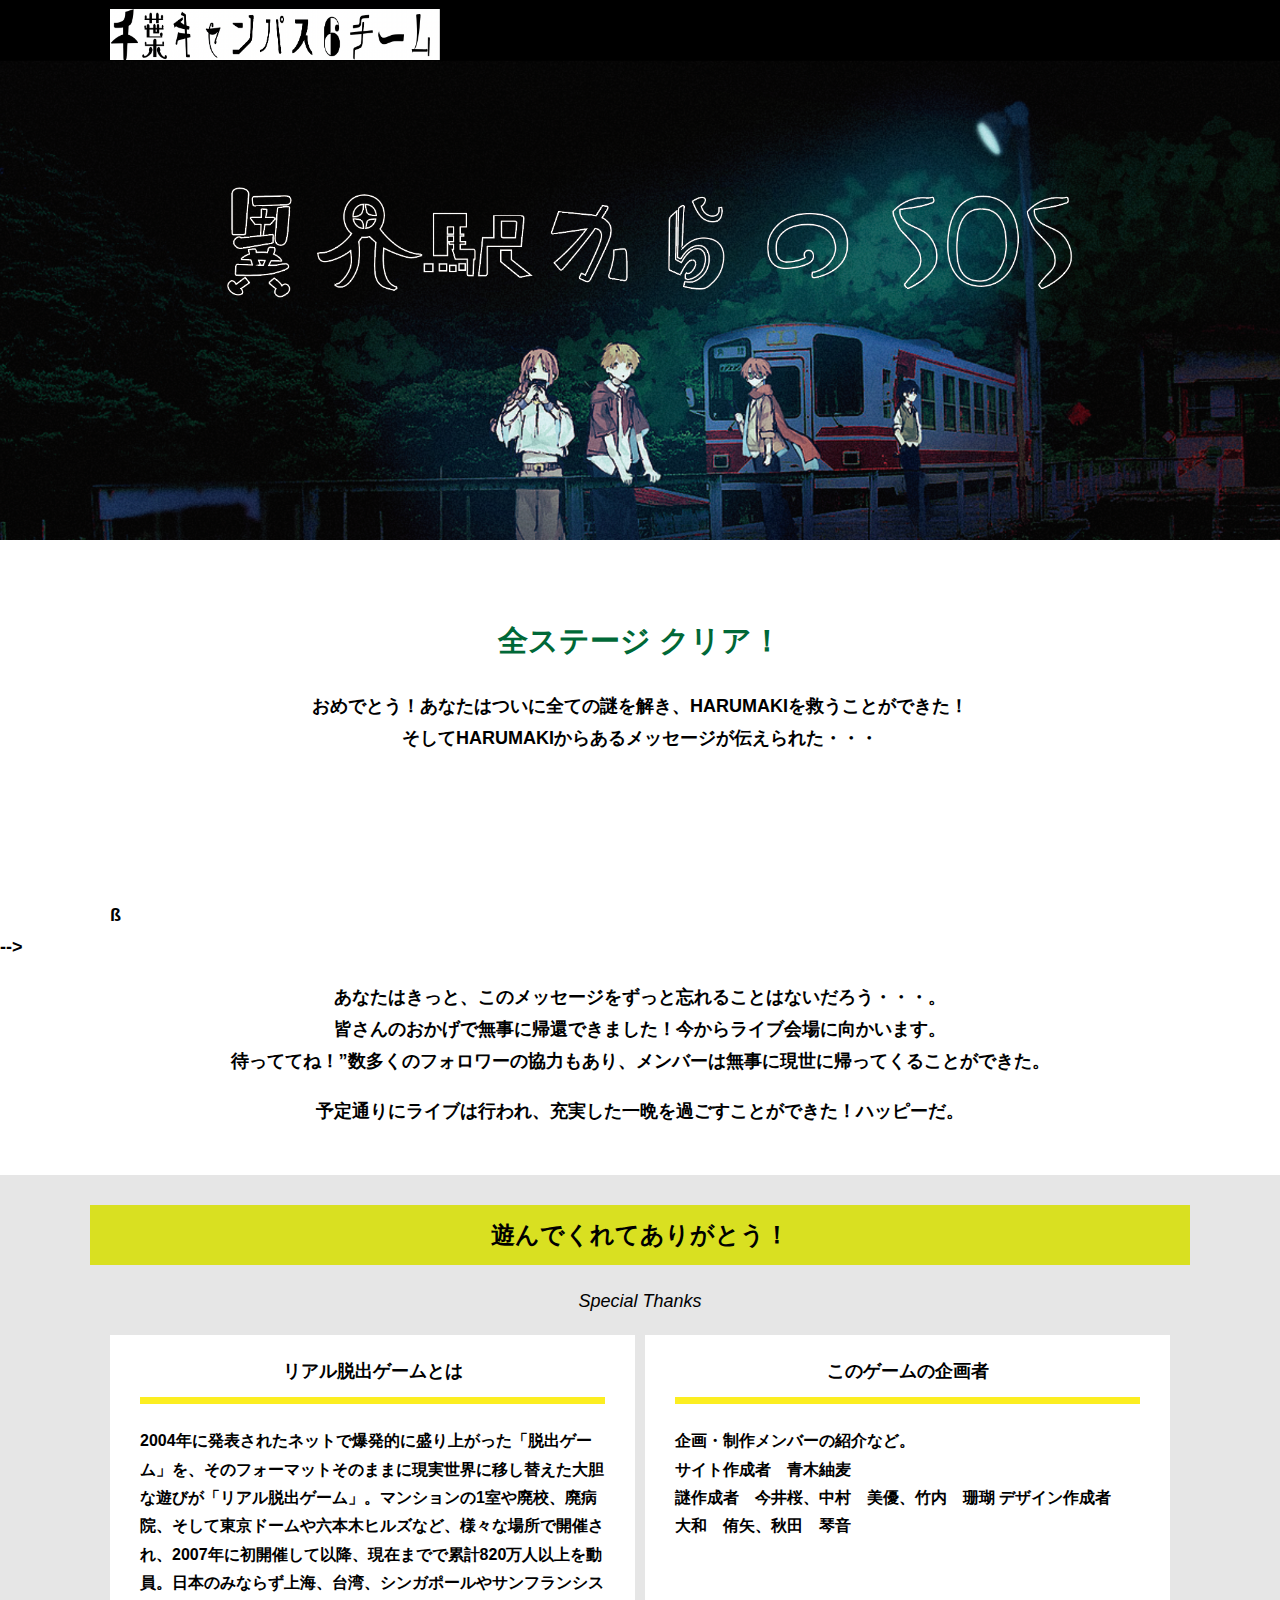
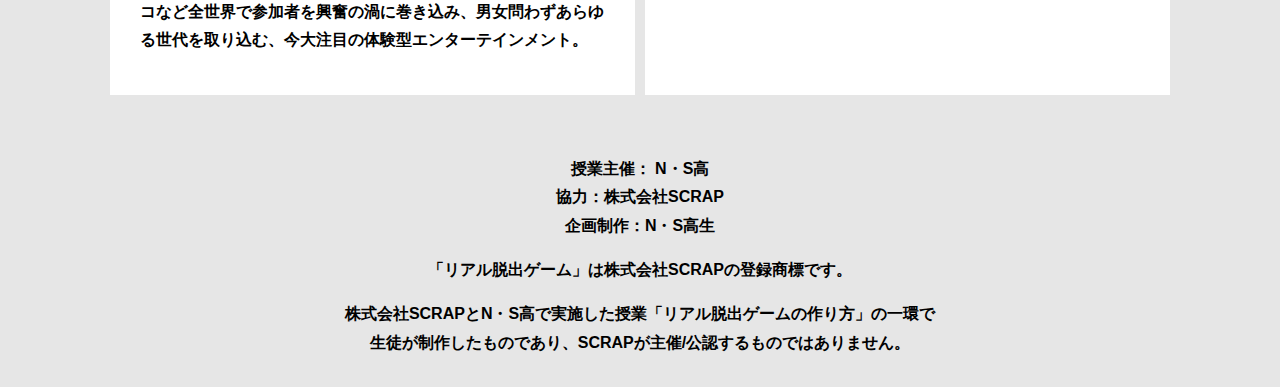
==== final.html @ 04aa4d10 "Update final.html" ====
<!DOCTYPE html>
<html lang="ja">
<head>
  <meta charset="UTF-8">
  <meta http-equiv="X-UA-Compatible" content="IE=edge">
  <meta name="viewport" content="width=device-width, initial-scale=1.0">
  <title>異界駅からのSOS │ Project N</title>
  <link rel="stylesheet" href="assets/css/normalize.css">
  <link rel="stylesheet" href="assets/css/style.css">
</head>
<body>
  <header class="header">
    <div class="container">
      <div class="header__logo"><img src="assets/images/ロゴ.png" alt="チームロゴ"></div>
      <div class="header__name">N・S高生制作サイト</div>
    </div>
  </header>
  <main class="main final-page">
    <!-- タイトルエリア　ここから -->
    <h1 class="main-title"><img src="assets/images/トプ画.png" alt="封鎖された家庭科室からの脱出"></h1>
    <!-- タイトルエリア　ここまで -->
    <section class="section">
      <div class="container">
        <div class="box bg-color--subcolor">
          <h2 class="section-title--border">全ステージ クリア！</h2>
          <p class="text-center">おめでとう！あなたはついに全ての謎を解き、HARUMAKIを救うことができた！<br>
            そしてHARUMAKIからあるメッセージが伝えられた・・・</p>
        </div>
      </div>
    </section>
    <section class="section">
      <div class="container">
          <figure class="image__container">
             <img src="assets/images/stage.png" alt="">
          </figure>

<!--  YouTube貼り付け
            <div class="youtube__container">
              <div class="youtube">
                <iframe width="560" height="315" src="https://www.youtube.com/embed/IRyJe-0Uie0?controls=0" title="YouTube video player" frameborder="0" allow="accelerometer; autoplay; clipboard-write; encrypted-media; gyroscope; picture-in-picture" allowfullscreen></iframe>
              </div>
            </div>
Youtube貼り付けここまで-->
          ß
      </div>
         -->
        <p class="text-center">あなたはきっと、このメッセージをずっと忘れることはないだろう・・・。<br>
          皆さんのおかげで無事に帰還できました！今からライブ会場に向かいます。<br>
          待っててね！”数多くのフォロワーの協力もあり、メンバーは無事に現世に帰ってくることができた。</p>
        <p class="text-center">予定通りにライブは行われ、充実した一晩を過ごすことができた！ハッピーだ。</p>
      </div>
    </section>
    <section class="section bg-color--keycolor">
      <div class="container">
        <h2 class="section-title">遊んでくれてありがとう！</h2>
        <p class="font-eng text-center">Special Thanks</p>
        <div class="row">
          <div class="column">
            <div class="card">
              <h3 class="card__title">リアル脱出ゲームとは</h3>
              <p class="card__content">2004年に発表されたネットで爆発的に盛り上がった「脱出ゲーム」を、そのフォーマットそのままに現実世界に移し替えた大胆な遊びが「リアル脱出ゲーム」。マンションの1室や廃校、廃病院、そして東京ドームや六本木ヒルズなど、様々な場所で開催され、2007年に初開催して以降、現在までで累計820万人以上を動員。日本のみならず上海、台湾、シンガポールやサンフランシスコなど全世界で参加者を興奮の渦に巻き込み、男女問わずあらゆる世代を取り込む、今大注目の体験型エンターテインメント。</p>
            </div>
          </div>
          <div class="column">
            <div class="card">
              <h3 class="card__title">このゲームの企画者</h3>
              <p class="card__content">企画・制作メンバーの紹介など。<br>
                サイト作成者　青木紬麦<br>
                謎作成者　今井桜、中村　美優、竹内　珊瑚                デザイン作成者　大和　侑矢、秋田　琴音</p>
            </div>
          </div>
        </div>
      </div>
    </section>
  </main>
  <footer class="footer section bg-color--gray">
    <div class="container">
        <p class="text-center">授業主催： N・S高<br>協力：株式会社SCRAP<br>企画制作：N・S高生</p>
        <p class="text-center">「リアル脱出ゲーム」は株式会社SCRAPの登録商標です。</p>
        <p class="text-center">株式会社SCRAPとN・S高で実施した授業「リアル脱出ゲームの作り方」の一環で<br>生徒が制作したものであり、SCRAPが主催/公認するものではありません。</p>
    </div>
  </footer>
</body>
</html>
---- assets/css/style.css ----
@charset "UTF-8";
/****************************
 * 共通CSSのテンプレートです。
*****************************/
*,
*::before,
*::after {
  -webkit-box-sizing: border-box;
          box-sizing: border-box;
}

html {
  font-size: 18px;
  -webkit-box-sizing: border-box;
          box-sizing: border-box;
}

body {
  overflow-x: hidden;
  font-family: "游ゴシック体", "Yu Gothic", YuGothic, "ヒラギノ角ゴ Pro", "Hiragino Kaku Gothic Pro", "メイリオ", "Meiryo", sans-serif;
  font-size: 18px;
  line-height: 1.77778;
  font-weight: bold;
  text-decoration: none;
  border: none;
  list-style: none;
  color: #000;
  margin: 0;
}

img {
  width: 100%;
}

figure {
  margin: 0;
}

figcaption {
  margin-top: 30px;
  font-size: 14px;
}

@media screen and (max-width: 767px) {
  figcaption {
    font-size: 13px;
  }
}

input[type=text] {
  font-size: 18px;
  border: none;
  padding: 25px 35px;
  display: block;
  margin: 0 auto;
  max-width: 580px;
  width: 100%;
}

::-webkit-input-placeholder {
  color: #999;
}

:-ms-input-placeholder {
  color: #999;
}

::-ms-input-placeholder {
  color: #999;
}

::placeholder {
  color: #999;
}

button {
  cursor: pointer;
  display: block;
  border: none;
  margin: 0 auto;
  background-color: #006837;
  color: #fff;
  width: 287px;
  height: 55px;
}

/*******************
* Layout
*******************/
.section {
  padding-top: 30px;
  padding-bottom: 30px;
}

.section--clear {
  /* ステージクリア画面 */
  position: fixed;
  display: none;
  /* 読み込み時に一瞬表示されるのを防ぐ */
  -webkit-box-pack: center;
      -ms-flex-pack: center;
          justify-content: center;
  -webkit-box-align: center;
      -ms-flex-align: center;
          align-items: center;
  top: 0;
  bottom: 0;
  left: 0;
  right: 0;
  z-index: 200;
}

.section--clear.isClear {
  display: -webkit-box;
  display: -ms-flexbox;
  display: flex;
}

.container {
  width: 1100px;
  padding-left: 20px;
  padding-right: 20px;
  margin: 0 auto;
}

@media screen and (max-width: 1100px) {
  .container {
    width: calc(100% - 40px);
  }
}

.row {
  display: -webkit-box;
  display: -ms-flexbox;
  display: flex;
  -ms-flex-line-pack: stretch;
      align-content: stretch;
  gap: 10px;
}

.row + .row {
  margin-top: 20px;
}

.column {
  width: 100%;
}

.card {
  background-color: #fff;
  margin-bottom: 20px;
  height: 100%;
}

.card__title {
  font-size: 18px;
  text-align: center;
  margin: 0;
  padding: 20px 30px;
  position: relative;
  cursor: pointer;
}

.card__content {
  -webkit-transition: all 0.3s;
  transition: all 0.3s;
  font-size: 16px;
  padding: 20px 30px;
  margin: 0;
  position: relative;
}

.card__content::before {
  display: block;
  content: '';
  width: calc(100% - 60px);
  height: 7px;
  background-color: #fcee21;
  position: absolute;
  top: -10px;
  left: 30px;
}

.hint-page .card {
  height: auto;
}

.hint-page .card__content {
  display: none;
  text-align: center;
}

.hint-page .card__arrow {
  position: absolute;
  top: calc(50% - 12px);
  right: 45px;
  -webkit-transform: rotate(90deg);
          transform: rotate(90deg);
  -webkit-transition: all 0.3s;
  transition: all 0.3s;
  fill: #009245;
  width: 12px;
  height: 24px;
}

.hint-page .card.is-open .card__content {
  display: block;
}

.hint-page .card.is-open .card__arrow {
  -webkit-transform: rotate(-90deg);
          transform: rotate(-90deg);
}

.box {
  padding: 35px 30px;
}

.youtube {
  position: relative;
  width: 100%;
  padding-top: 56.25%;
}

.youtube iframe {
  position: absolute;
  top: 0;
  left: 0;
  width: 100%;
  height: 100%;
}

.youtube__container {
  max-width: 800px;
  margin: 0 auto;
}

/*********************
* Color
*********************/
.bg-color--keycolor {
  background-color: #e6e6e6;
}

.bg-color--subcolor {
  background-color:　　#9c0000;
}

.bg-color--gray {
  background-color: #e6e6e6;
}

/*********************
* title
**********************/
.main-title {
  margin: 0;
}

.sub-title {
  text-align: center;
  font-size: 18px;
  line-height: 1.66667;
}

.sub-title__bg {
  background-color: #fcee21;
  padding-left: 1rem;
  padding-right: 1rem;
}

.section-title {
  font-size: 24px;
  line-height: 1.75;
  text-align: center;
  padding: 9px 20px;
  background-color: #d9e021;
  margin: 0 -20px 20px -20px;
}

.section-title__stage {
  display: inline-block;
  margin-right: 2rem;
}

.section-title--keycolorlight {
  background-color: #8cc63f;
}

.section-title--keycolorlight .section-title__stage {
  color: #fff;
}

.section-title--keycolor {
  background-color: ##6d0000;
}

.section-title--story {
  width: 330px;
  margin: 0 auto 20px;
}

.section-title--border {
  position: relative;
  font-size: 30px;
  text-align: center;
  line-height: 1.06667;
  margin: 0;
  padding-bottom: 15px;
  color: #006837;
}

.section-title--border::after {
  position: absolute;
  bottom: 0;
  left: calc(50% - 95px);
  display: block;
  content: '';
  background-color: #fff;
  height: 2.6px;
  width: 190px;
}

/******************
* text
******************/
.font-eng {
  font-style: italic;
  font-weight: normal;
}

/*************************
* Button
*************************/
.btn {
  display: block;
  text-decoration: none;
  cursor: pointer;
  background-color: #006837;
  color: #fff;
  font-size: 24px;
  line-height: 1.54167;
  text-align: center;
  padding: 11.5px;
  width: calc(100% - 40px);
  max-width: 700px;
  margin: 10px auto;
  position: relative;
}

.btn:hover {
  opacity: 0.7;
}

.btn__arrow {
  position: absolute;
  top: calc(50% - 12px);
  right: 15px;
  fill: #fff;
  width: 12px;
  height: 24px;
}

/****************
* header
*****************/
.header {
  background-color: #000;
  height: 60px;
}

.header .container {
  display: -webkit-box;
  display: -ms-flexbox;
  display: flex;
  -webkit-box-pack: justify;
      -ms-flex-pack: justify;
          justify-content: space-between;
  -webkit-box-align: center;
      -ms-flex-align: center;
          align-items: center;
  height: 100%;
}

.header__logo {
  width: 330px;
  height: 42px;
}

.header__name {
  font-size: 20px;
  line-height: 1.1;
}

.footer {
  font-size: 16px;
}

.footer p:first-child {
  margin-top: 0;
}

.footer p:last-child {
  margin-bottom: 0;
}

/********************
* main
********************/
.story__note {
  margin: 0;
}

.story__note__outer {
  width: 860px;
  display: -webkit-box;
  display: -ms-flexbox;
  display: flex;
  padding: 20px;
  margin: 20px auto;
  -webkit-box-pack: center;
      -ms-flex-pack: center;
          justify-content: center;
}

@media screen and (max-width: 940px) {
  .story__note__outer {
    width: 100%;
  }
}

.stage-column__container + .stage-column__container {
  border-top: 2px solid #fff;
}

.answer {
  font-size: 18px;
  margin-bottom: 20px;
  line-height: 80px;
  word-spacing: 20px;
}

.err-message {
  color: #c1272d;
  font-size: 18px;
  text-align: center;
}

.link-hint {
  text-align: center;
  display: block;
  margin-top: 20px;
}

.clear-message {
  background-color: #d9e021;
  padding: 30px 30px 60px;
  position: relative;
}

.clear-message__title {
  position: relative;
  display: block;
  text-align: center;
  color: #006837;
  font-size: 30px;
  padding-bottom: 10px;
  margin-bottom: 35px;
}

.clear-message__title::after {
  content: '';
  position: absolute;
  display: block;
  width: 183px;
  height: 2px;
  background-color: #fff;
  bottom: 0;
  left: calc(50% - (183px/2));
}

.clear-message__content {
  text-align: center;
}

.clear-message__btn {
  position: absolute;
  bottom: -30px;
  left: calc(50% - 144px);
  width: 288px;
  margin: 0;
}

/********************
* Utility
********************/
.text-center {
  text-align: center;
}

.text-left {
  text-align: left;
}

.text-right {
  text-align: right;
}

.hidden {
  display: none;
}
/*# sourceMappingURL=style.css.map */
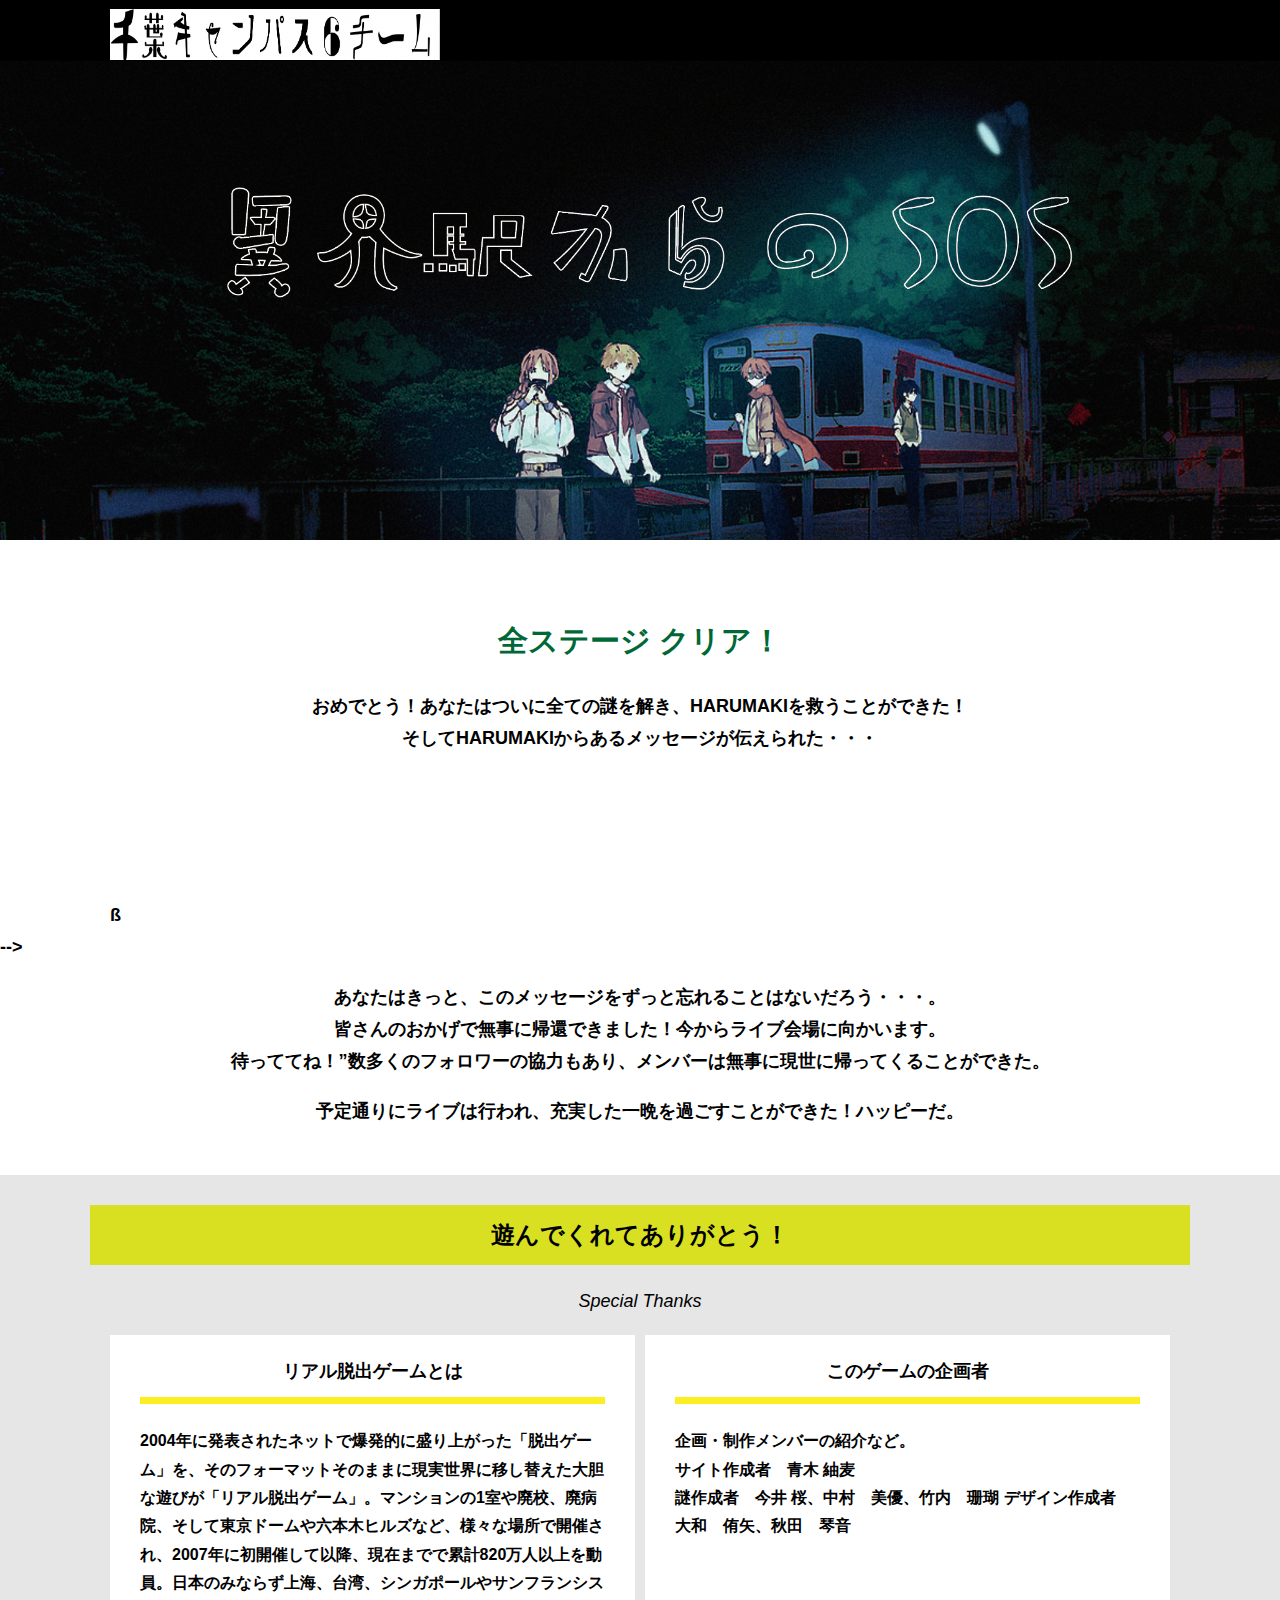
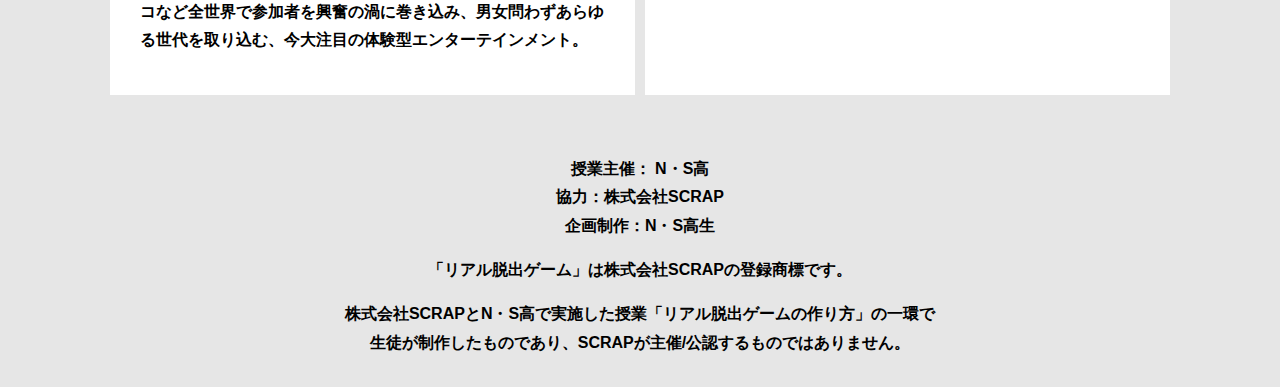
==== commit b7350d99: "Update final.html" ====
--- a/final.html
+++ b/final.html
@@ -65,8 +65,8 @@
             <div class="card">
               <h3 class="card__title">このゲームの企画者</h3>
               <p class="card__content">企画・制作メンバーの紹介など。<br>
-                サイト作成者　青木紬麦<br>
-                謎作成者　今井桜、中村　美優、竹内　珊瑚                デザイン作成者　大和　侑矢、秋田　琴音</p>
+                サイト作成者　青木 紬麦<br>
+                謎作成者　今井 桜、中村　美優、竹内　珊瑚                デザイン作成者　大和　侑矢、秋田　琴音</p>
             </div>
           </div>
         </div>
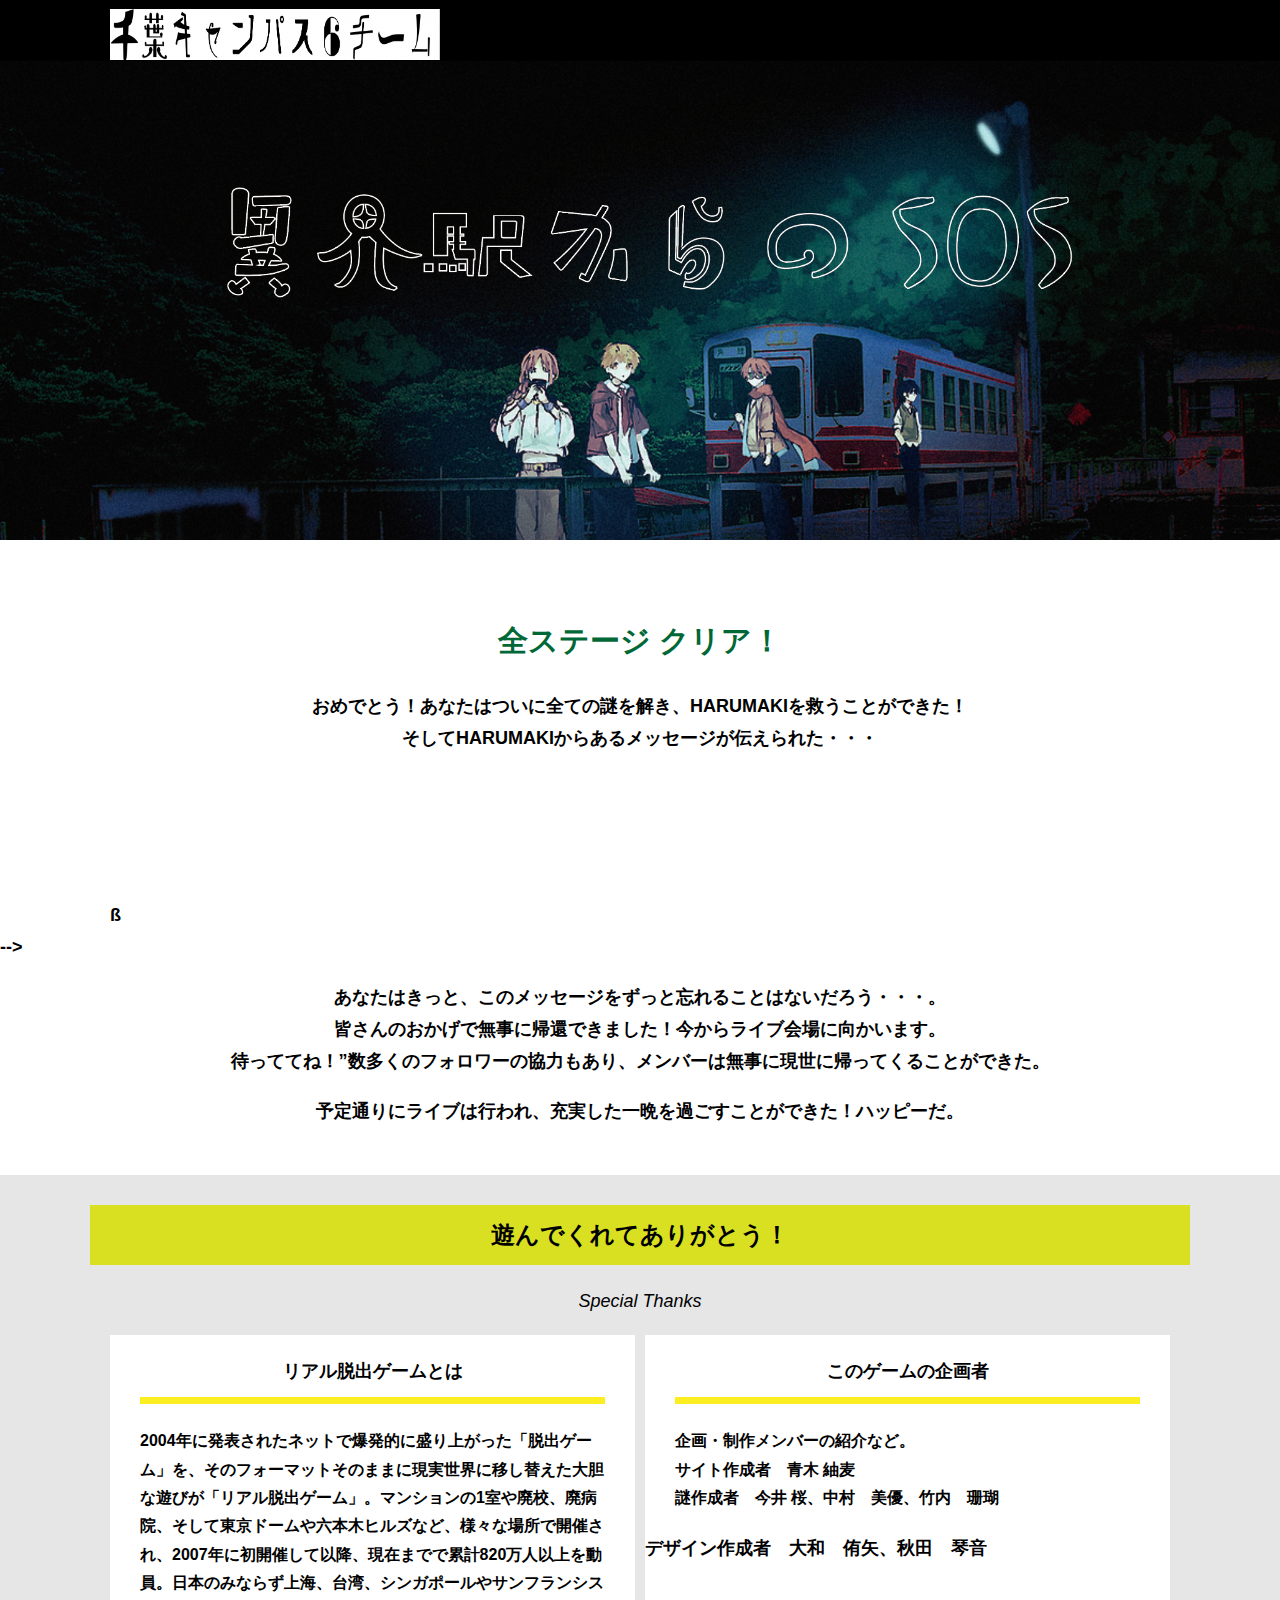
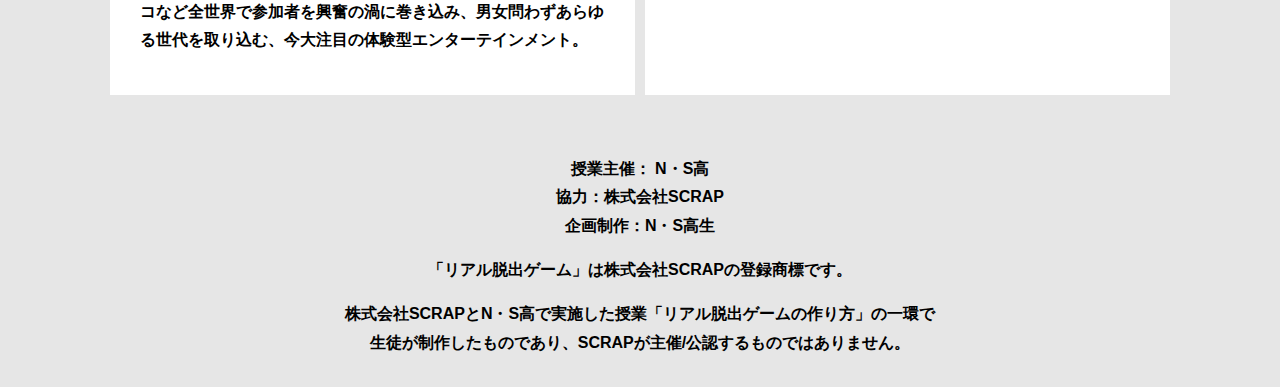
==== commit 6c851f3d: "Update final.html" ====
--- a/final.html
+++ b/final.html
@@ -66,7 +66,7 @@
               <h3 class="card__title">このゲームの企画者</h3>
               <p class="card__content">企画・制作メンバーの紹介など。<br>
                 サイト作成者　青木 紬麦<br>
-                謎作成者　今井 桜、中村　美優、竹内　珊瑚                デザイン作成者　大和　侑矢、秋田　琴音</p>
+                謎作成者　今井 桜、中村　美優、竹内　珊瑚 </p>デザイン作成者　大和　侑矢、秋田　琴音</p>
             </div>
           </div>
         </div>
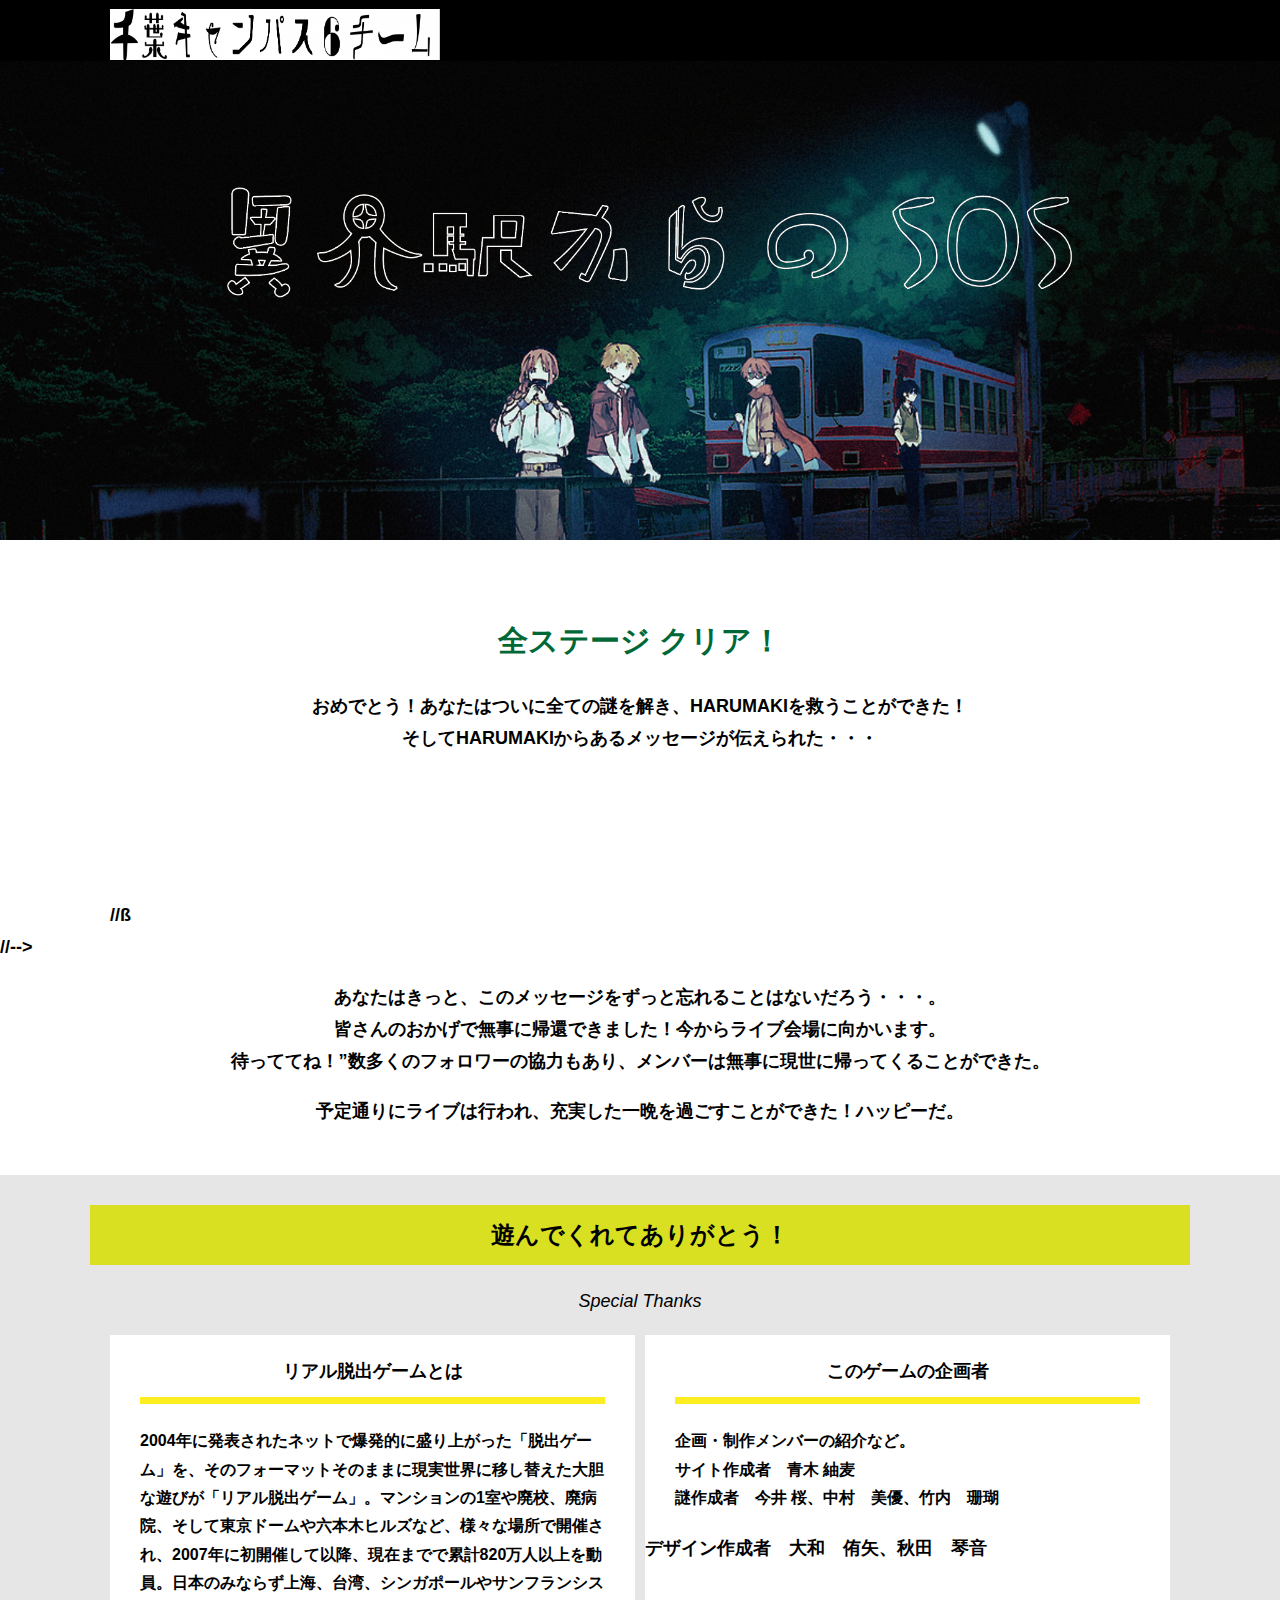
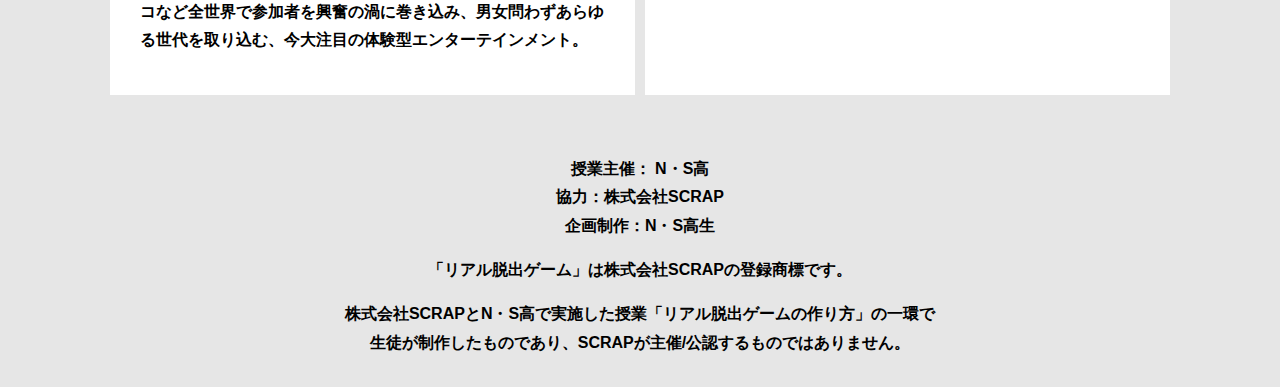
==== commit 4417a809: "Update final.html" ====
--- a/final.html
+++ b/final.html
@@ -41,9 +41,9 @@
               </div>
             </div>
 Youtube貼り付けここまで-->
-          ß
+          //ß
       </div>
-         -->
+         //-->
         <p class="text-center">あなたはきっと、このメッセージをずっと忘れることはないだろう・・・。<br>
           皆さんのおかげで無事に帰還できました！今からライブ会場に向かいます。<br>
           待っててね！”数多くのフォロワーの協力もあり、メンバーは無事に現世に帰ってくることができた。</p>
@@ -66,7 +66,8 @@
               <h3 class="card__title">このゲームの企画者</h3>
               <p class="card__content">企画・制作メンバーの紹介など。<br>
                 サイト作成者　青木 紬麦<br>
-                謎作成者　今井 桜、中村　美優、竹内　珊瑚 </p>デザイン作成者　大和　侑矢、秋田　琴音</p>
+                謎作成者　今井 桜、中村　美優、竹内　珊瑚 </p>
+                デザイン作成者　大和　侑矢、秋田　琴音</p>
             </div>
           </div>
         </div>
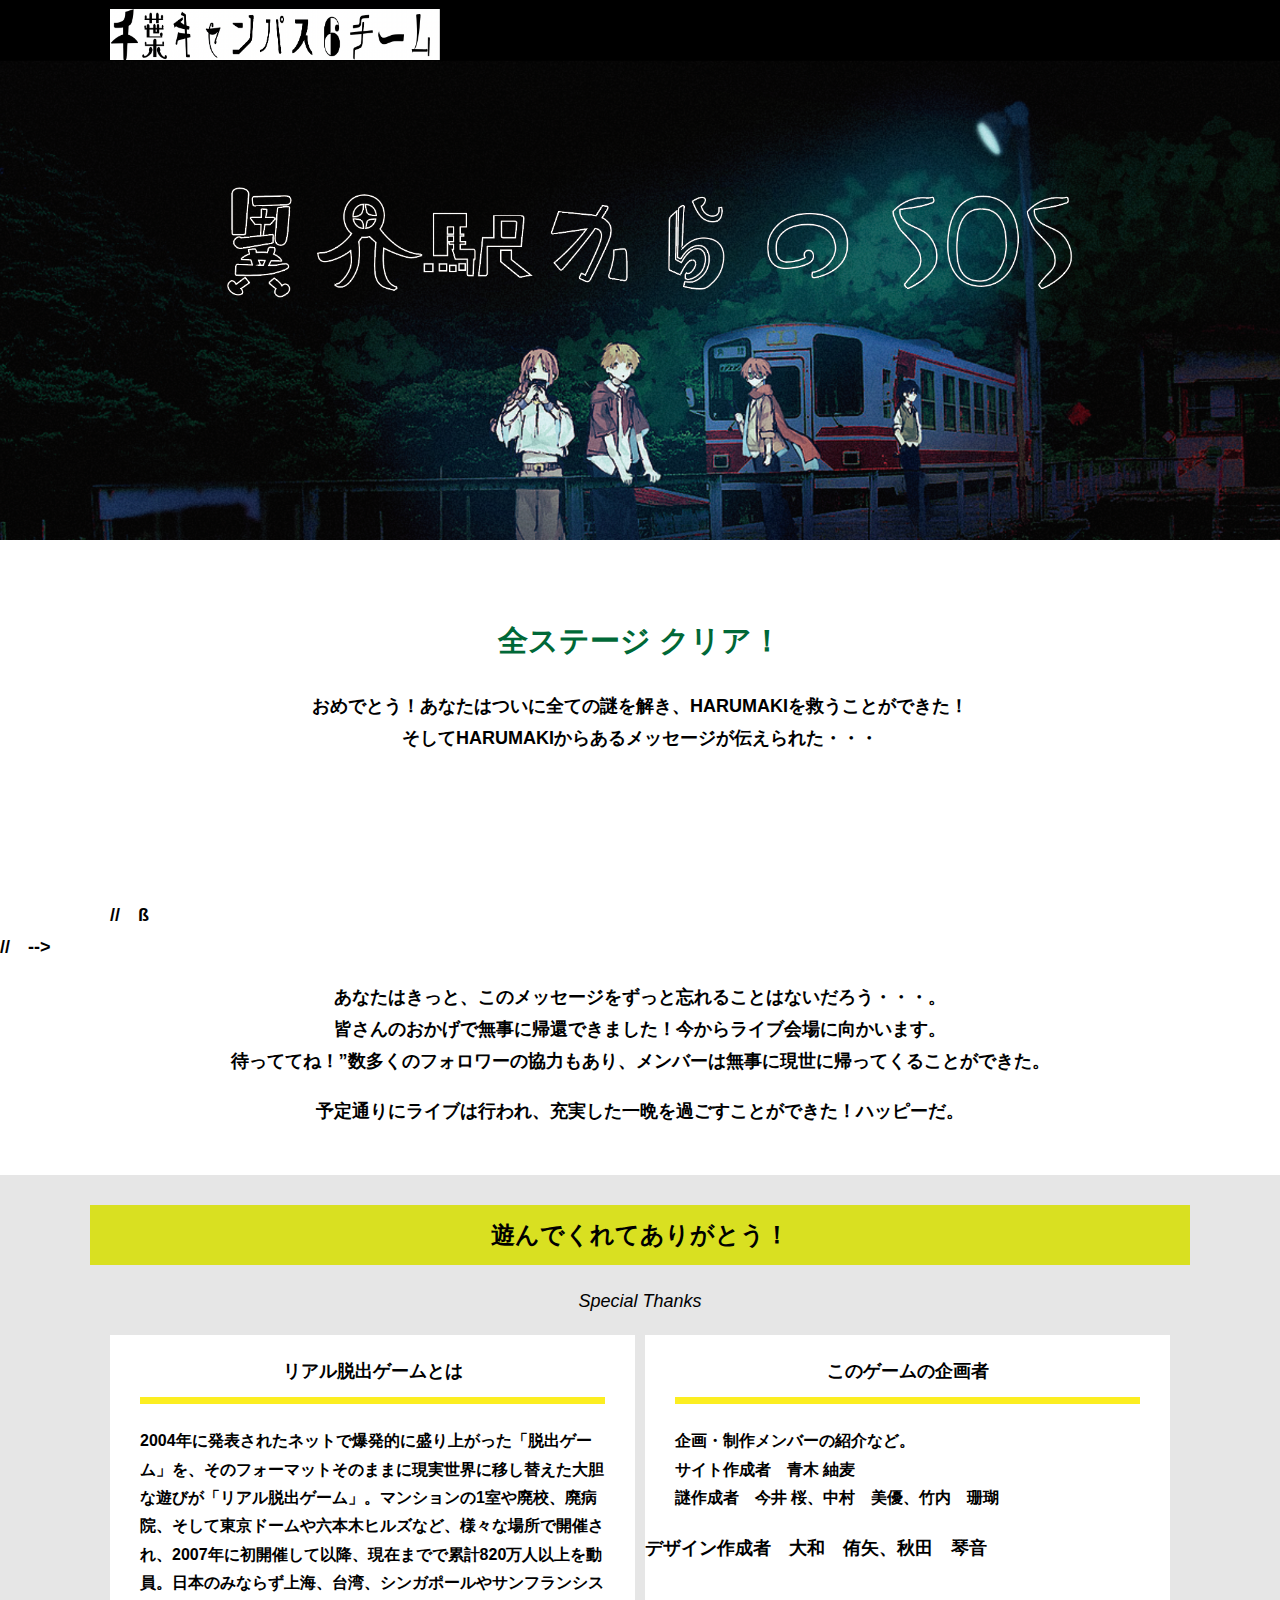
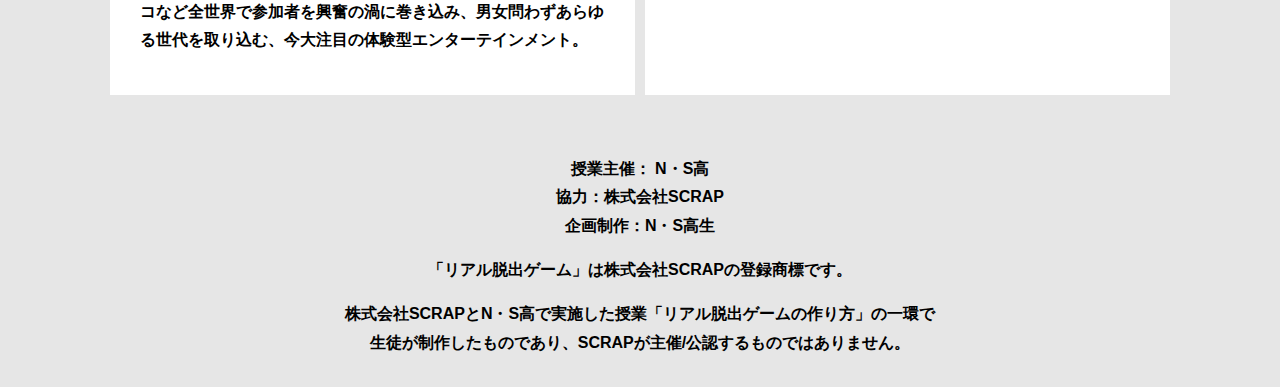
==== commit 299ebdbd: "Update final.html" ====
--- a/final.html
+++ b/final.html
@@ -41,9 +41,9 @@
               </div>
             </div>
 Youtube貼り付けここまで-->
-          //ß
+          //　ß
       </div>
-         //-->
+         //　-->
         <p class="text-center">あなたはきっと、このメッセージをずっと忘れることはないだろう・・・。<br>
           皆さんのおかげで無事に帰還できました！今からライブ会場に向かいます。<br>
           待っててね！”数多くのフォロワーの協力もあり、メンバーは無事に現世に帰ってくることができた。</p>
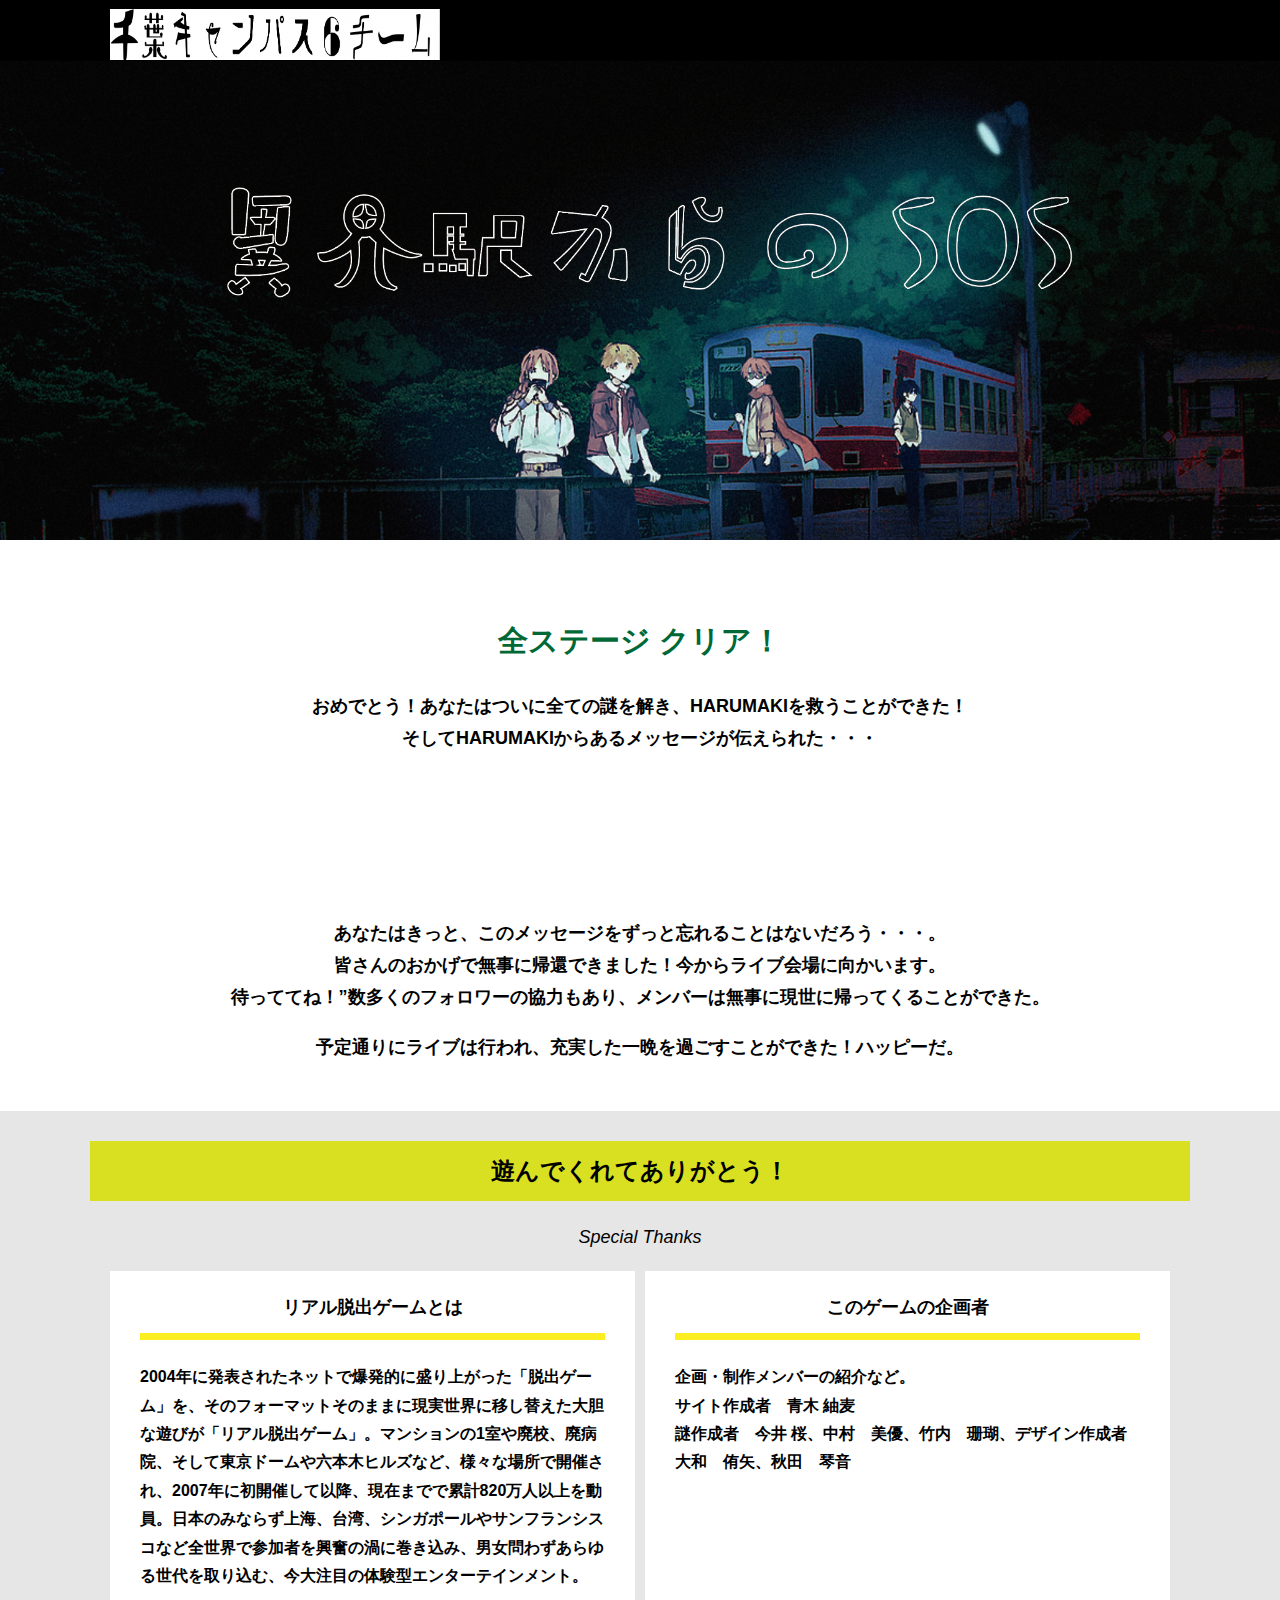
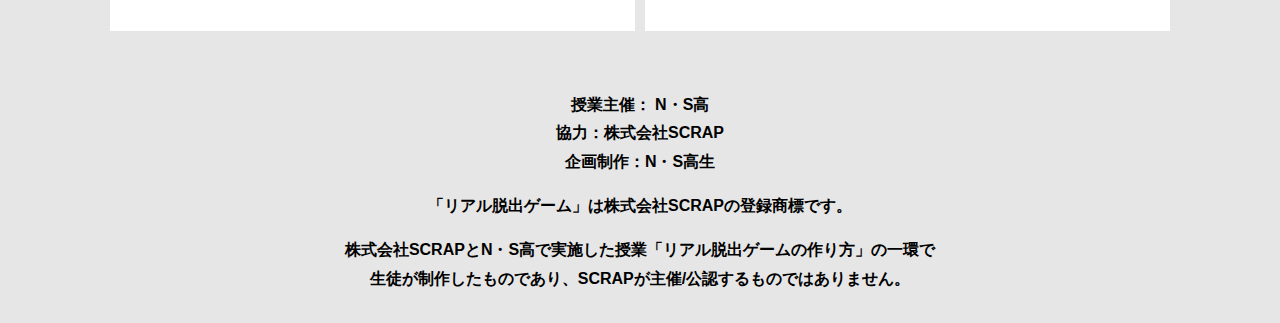
==== commit 9a2155a6: "Update final.html" ====
--- a/final.html
+++ b/final.html
@@ -41,9 +41,9 @@
               </div>
             </div>
 Youtube貼り付けここまで-->
-          //　ß
+          
       </div>
-         //　-->
+         
         <p class="text-center">あなたはきっと、このメッセージをずっと忘れることはないだろう・・・。<br>
           皆さんのおかげで無事に帰還できました！今からライブ会場に向かいます。<br>
           待っててね！”数多くのフォロワーの協力もあり、メンバーは無事に現世に帰ってくることができた。</p>
@@ -66,8 +66,7 @@
               <h3 class="card__title">このゲームの企画者</h3>
               <p class="card__content">企画・制作メンバーの紹介など。<br>
                 サイト作成者　青木 紬麦<br>
-                謎作成者　今井 桜、中村　美優、竹内　珊瑚 </p>
-                デザイン作成者　大和　侑矢、秋田　琴音</p>
+                謎作成者　今井 桜、中村　美優、竹内　珊瑚、デザイン作成者　大和　侑矢、秋田　琴音</p>
             </div>
           </div>
         </div>
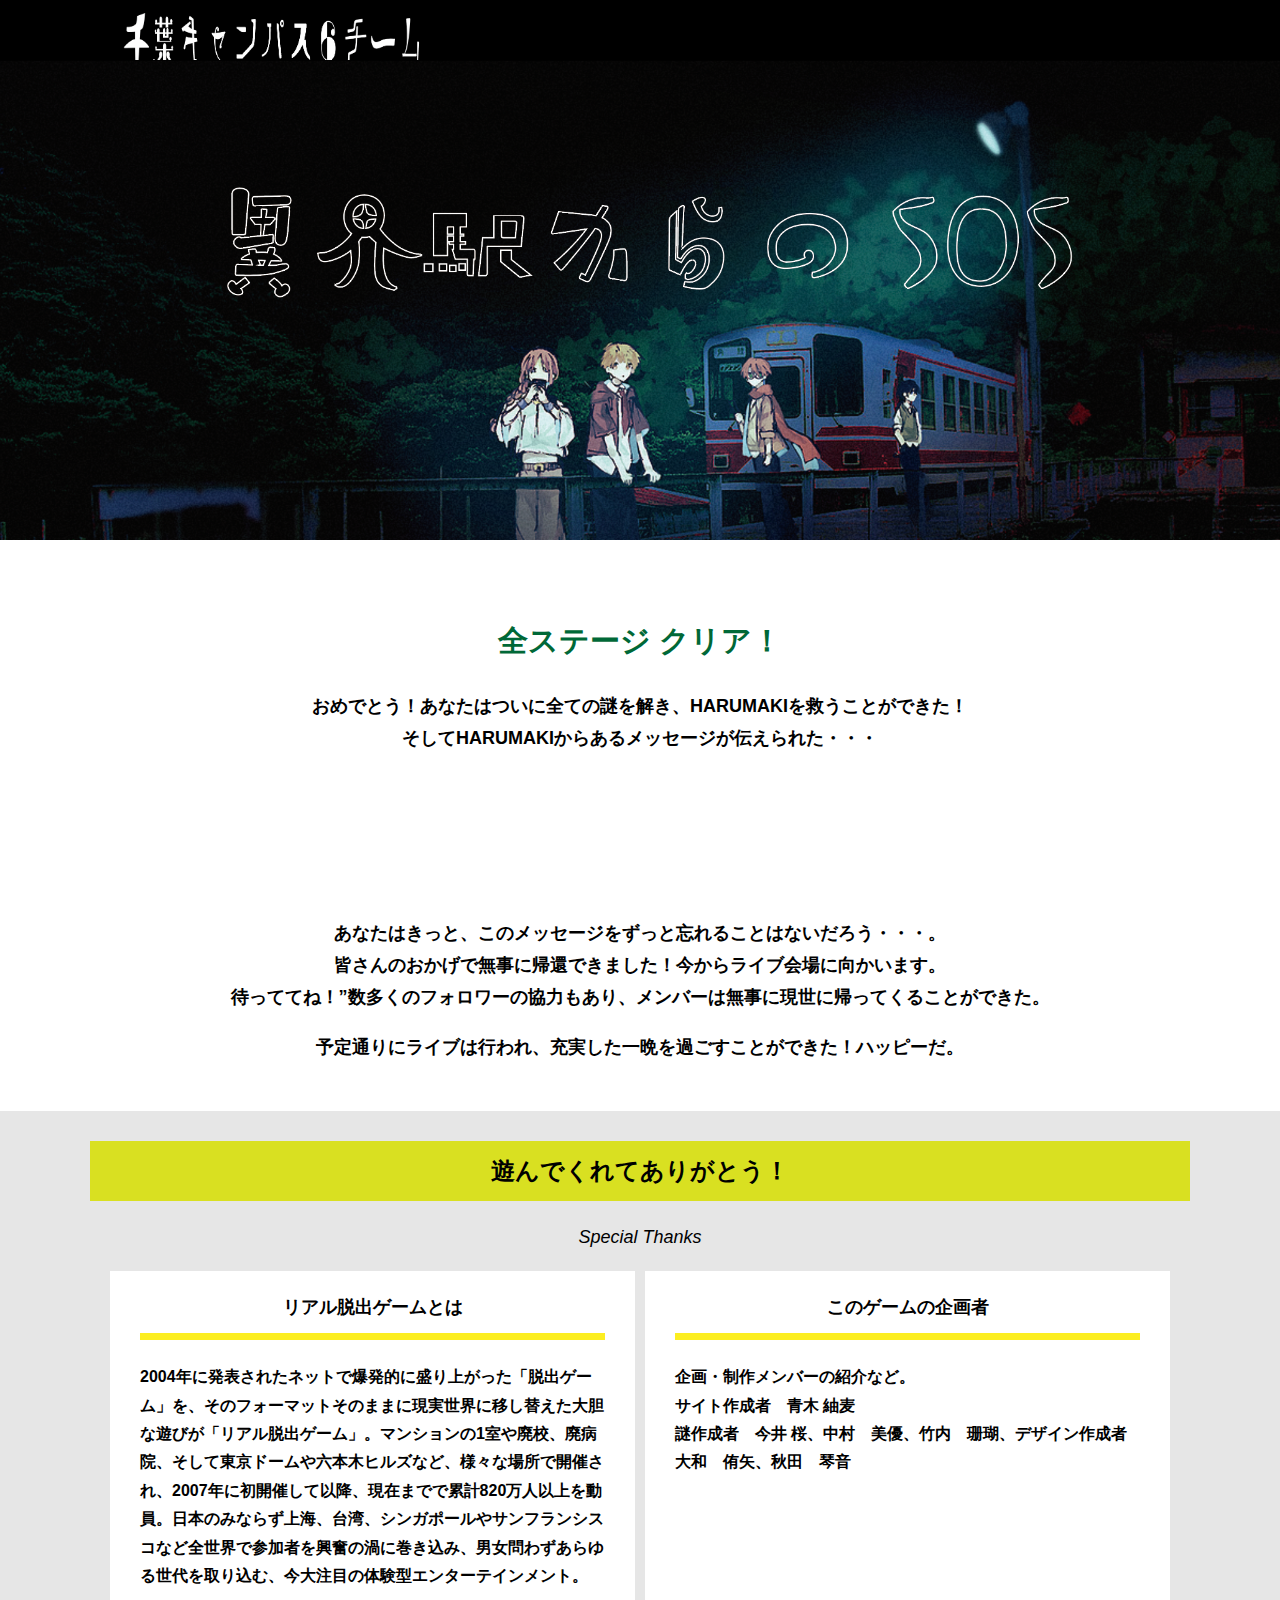
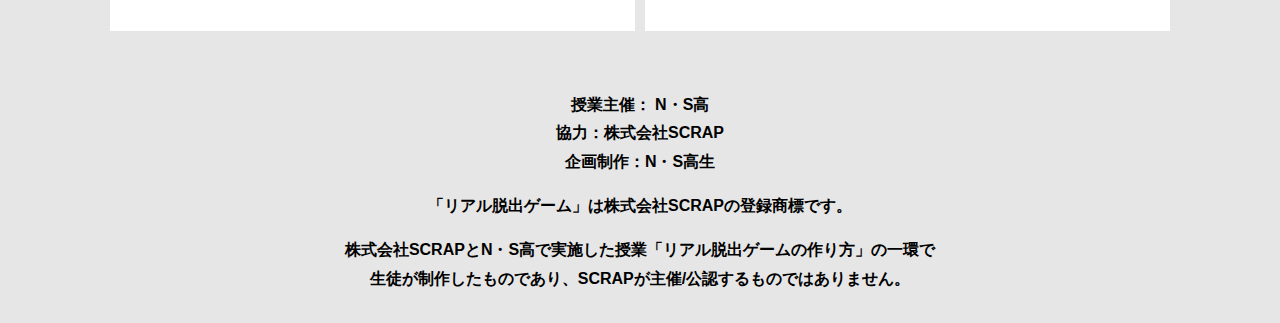
==== commit 1e77380d: "Update final.html" ====
--- a/final.html
+++ b/final.html
@@ -11,7 +11,7 @@
 <body>
   <header class="header">
     <div class="container">
-      <div class="header__logo"><img src="assets/images/ロゴ.png" alt="チームロゴ"></div>
+      <div class="header__logo"><img src="assets/images/1ロゴ.png" alt="チームロゴ"></div>
       <div class="header__name">N・S高生制作サイト</div>
     </div>
   </header>
